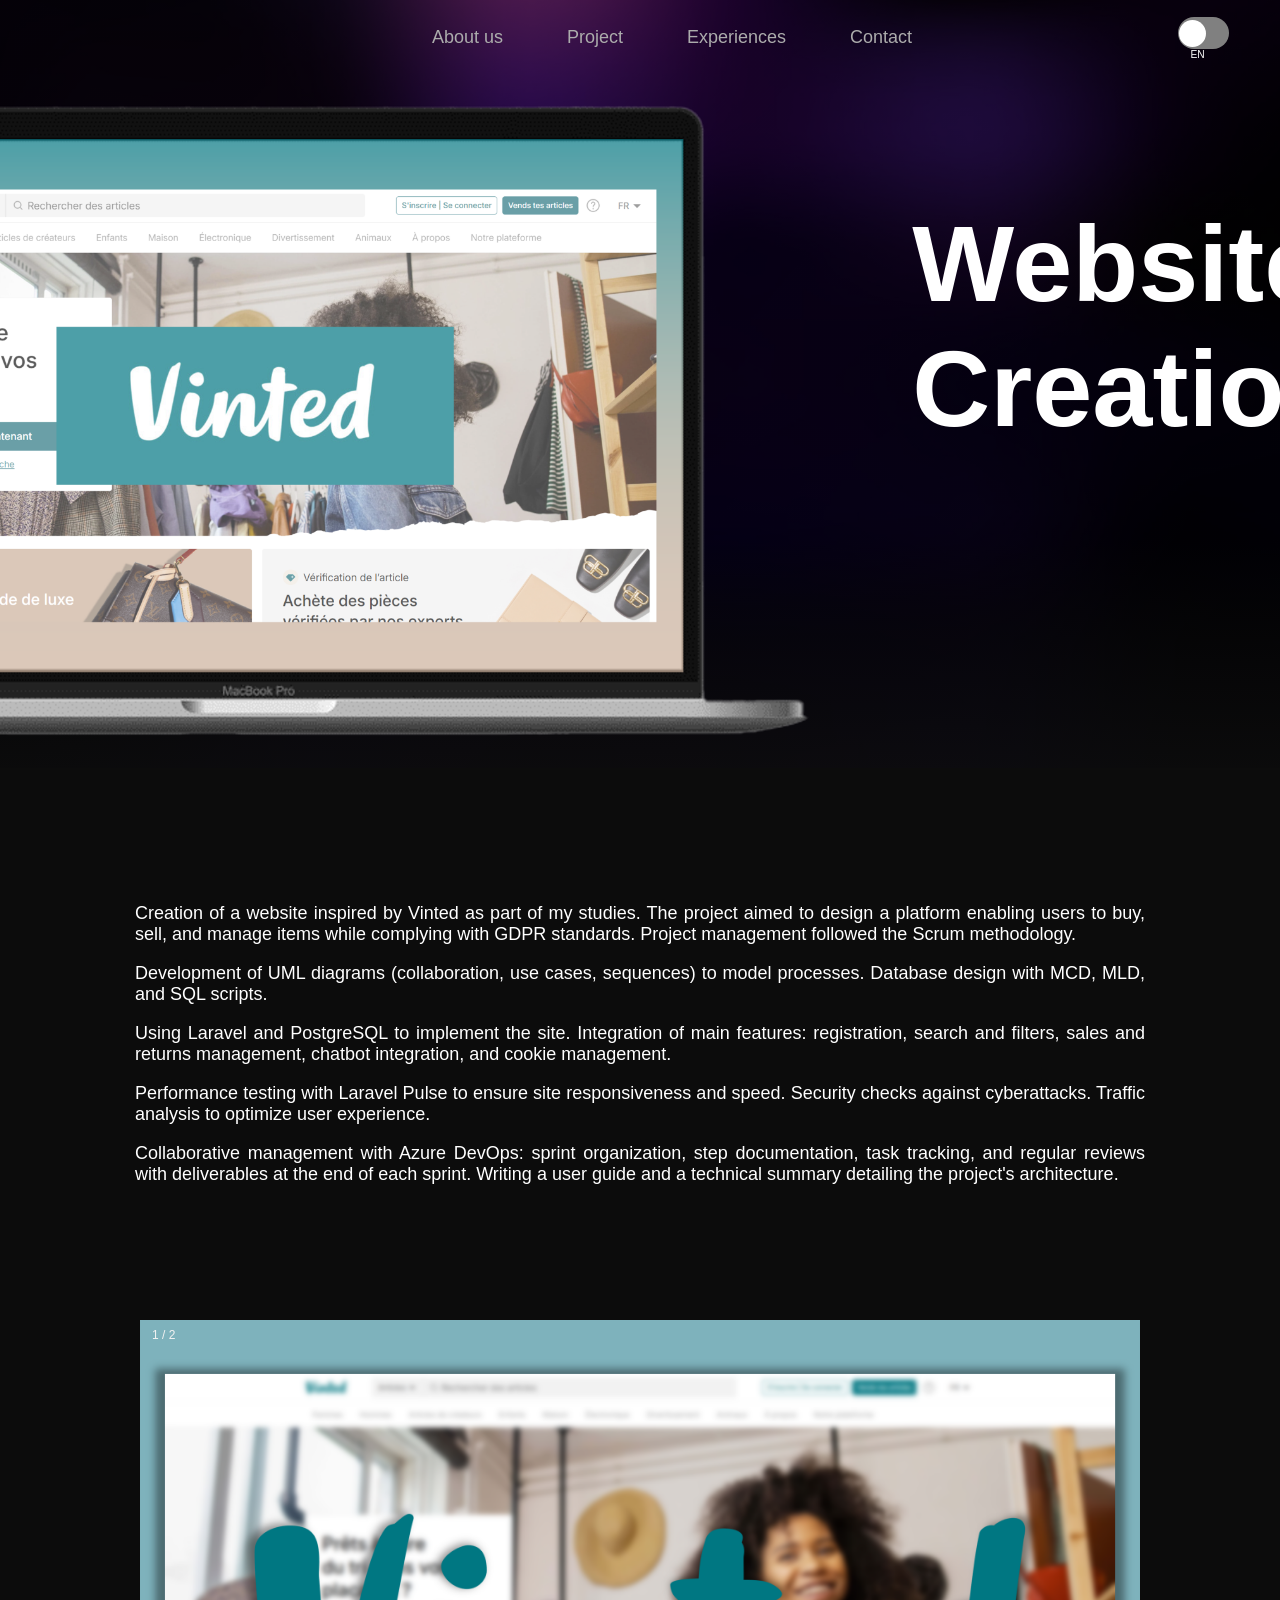
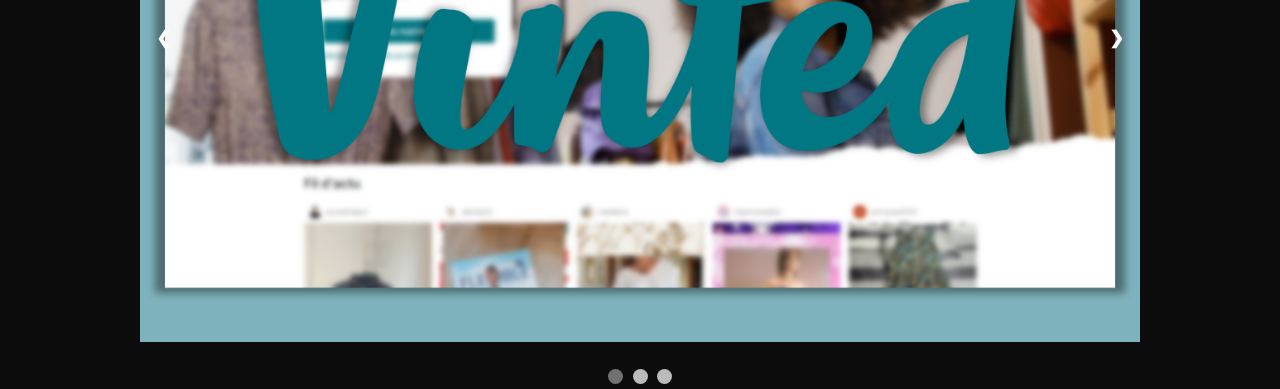
==== pageProjet/projet1/projet1.html @ 3a554bac "first commit" ====
<!DOCTYPE html>
<html lang="en">
<head>
    <meta charset="UTF-8">
    <meta name="viewport" content="width=device-width, initial-scale=1.0">
    <link rel="stylesheet" href="projet1.css">
    <link rel="icon" href="../../assets/logoPortfolio.png">
    <title>projet1Portfolio</title>
</head>
<body>
    <div id="page1">
        <nav id="menu">
            <ul>
                <li><a href="../../index.html#aProposID" id="AproposENid">À propos</a></li>
                <li><a href="../../index.html#projetID" id="ProjetENid">Projet</a></li>
                <li><a href="../../index.html#experienceID" id="CompetenceENid">Expériences</a></li>
                <li><a href="../../index.html#contactID" id="ContantENid">Contact</a></li>
            </ul>
            


            <div class="containerAnglaisFR">
                <input type="checkbox" id="inputAnglaisFr">
                <label for="inputAnglaisFr" class="bouttonAnglaisFr">
                    <span class="buttonTexte" id="texteFr">FR</span>
                    <span class="buttonTexte" id="texteEn">EN</span>
                </label>
            </div>
            
        </nav>
    
        <div id="titreProjet">
            <img src="../../assets/projet1/vintedPC.png" alt="imagePCphaser" id="imageIntroPCProjet">
            <h1 id="titreProjet1">Création d'un site web</h1>
        </div>
    </div>
    <div id="Texte">
        <p>Création d’un site web inspiré de Vinted dans le cadre de mes études. Le projet visait à concevoir une plateforme permettant aux utilisateurs d’acheter, vendre et gérer des articles tout en respectant les normes RGPD. La gestion du projet a suivi la méthode Scrum.</p>
        <p>Réalisation de diagrammes UML (collaboration, cas d’utilisation, séquences) pour modéliser les processus. Conception de la base de données avec MCD, MLD et script SQL.</p>
        <p>Utilisation de Laravel et PostgreSQL pour implémenter le site. Intégration des fonctionnalités principales : inscription, recherche et filtres, gestion des ventes et retours, ajout d’un chatbot, et gestion des cookies.</p>
        <p>Tests de performance avec Laravel Pulse pour garantir la réactivité et la rapidité du site. Vérifications de sécurité contre les cyberattaques. Analyse de fréquentation pour optimiser l’expérience utilisateur.</p>
        <p>Gestion collaborative avec Azure DevOps : organisation en sprints, documentation des étapes, suivi des tâches, et revues régulières avec livrables en fin de sprint. Rédaction d’un guide utilisateur et d’une synthèse technique détaillant l’architecture du projet.</p>
    </div>


    
    <!-- Slideshow container -->
    <div class="slideshow-container">

        <!-- Full-width images with number and caption text -->
        <div class="mySlides fade">
        <div class="numbertext">1 / 2</div>
        <img src="../../assets/projet1/vintedDev.png" style="width:100%">

        </div>
    
        <div class="mySlides fade">
        <div class="numbertext">2 / 2</div>
        <img src="../../assets/projet1/MCDVinted.png" style="width:100%">
        </div>
    
    
        <!-- Next and previous buttons -->
        <a class="prev" onclick="plusSlides(-1)">&#10094;</a>
        <a class="next" onclick="plusSlides(1)">&#10095;</a>
    </div>
    <br>
    
    <!-- The dots/circles -->
    <div style="text-align:center">
        <span class="dot" onclick="currentSlide(1)"></span>
        <span class="dot" onclick="currentSlide(2)"></span>
        <span class="dot" onclick="currentSlide(3)"></span>
    </div>


    <script src="projet1.js" defer></script>
    



</body>
</html>
---- pageProjet/projet1/projet1.css ----
html {
    scroll-behavior: smooth;
    overflow-x: hidden;
}


body{
   
    background-color: rgb(12, 12, 12);
    color: white;
    font-family: 'Segoe UI', Tahoma, Geneva, Verdana, sans-serif;
    font-size: 2vh;
    height: 200vh;
    margin: 0;
    padding: 0;
}



/*=============================PAGE ACCEUILLE============================*/
#menu{
    margin-top: 2vh;
    display: flex;
    align-items: center;
    justify-content: center;
    position: relative; 
    width: 100%;


}

nav ul{
    list-style-type: none;
    align-items: center;
    display: flex;
    padding: 0px;
    margin: 0px;
    font-size: 2vh;
    
}
nav ul li{
    display: inline-block;
    margin-top: 1vh;
    margin-left: 5vw;
}

nav ul li a{
    text-decoration: none;
    color: rgb(172, 172, 172);
    position: relative;
    
}

nav ul li a::after {
    content: '';
    position: absolute;
    left: 0;
    right: 0;
    bottom: -4px; 
    height: 2px; 
    background-color: #2272FF; 
    transform: scaleX(0); 
    transform-origin: bottom right;
    transition: transform 0.3s ease; 
}

nav ul li a:hover::after {
    transform: scaleX(1); 
    transform-origin: bottom left;

}

nav ul li a:hover {
    color: #ffffff;
    
}

#liAnglaisFR{
    display: flex;
    align-items: center;
    margin-left: auto;
}


.containerAnglaisFR {
    position: fixed;
    right: 4vw;
    display: flex;
    align-items: center;
}


.bouttonAnglaisFr {
    width: 4vw;
    height: 3.5vh;
    background-color: gray;
    font-size: 2.2vh;
    border-radius: 15vh;
    cursor: pointer;
    position: relative;
    transition: background-color 0.3s ease;
}


.bouttonAnglaisFr::before {
    content: '';
    position: absolute;
    top: 0.25vh;
    left: 0.1vw;
    width: 3vh;
    height: 3vh;
    background-color: #fff;
    border-radius: 50%;
    transition: transform 0.3s ease;
}

input:checked + .bouttonAnglaisFr {
    background-color: #2272FF;
}

input:checked + .bouttonAnglaisFr::before {
    transform: translateX(2.2vw);
}


#inputAnglaisFr {
    display: none;
}


.buttonTexte{
    font-size: 0.8vw;
    position: relative;

}

#texteEn{
    margin-left: 1vw;
    
}
#texteFr{
    margin-left: 0.5vw;
}


/*================IMAGE FOND===================*/

#page1 {
    background: linear-gradient(to bottom, rgba(0, 0, 0, 0.7) 70%, rgb(18, 18, 18)  120%), 
    url('../../assets/projet2/fondProjet1.jpg') no-repeat center center;
    background-size: cover;

    display: flex;
    flex-direction: column;
    align-items: center;
    justify-content: center;
    position: relative;
    
}





/*==============IMAGE=========================*/



#titreProjet{
    display: grid;   
    grid-template-columns: 1fr 1fr;
}

#imageIntroPCProjet{
    height: 80vh;
}


#titreProjet1{
    margin-left: 6vw;
    margin-top: 17vh;
    font-size: 12vh;
}


/*=============Texte===============*/

#Texte{
    margin: 15vh;
    text-align: justify;
}


/*=============CARROUSSELLE==============*/
* {box-sizing:border-box}

/* Slideshow container */
.slideshow-container {
  max-width: 1000px;
  position: relative;
  margin: auto;
}

/* Hide the images by default */
.mySlides {
  display: none;
}

/* Next & previous buttons */
.prev, .next {
  cursor: pointer;
  position: absolute;
  top: 50%;
  width: auto;
  margin-top: -22px;
  padding: 16px;
  color: white;
  font-weight: bold;
  font-size: 18px;
  transition: 0.6s ease;
  border-radius: 0 3px 3px 0;
  user-select: none;
}

/* Position the "next button" to the right */
.next {
  right: 0;
  border-radius: 3px 0 0 3px;
}

/* On hover, add a black background color with a little bit see-through */
.prev:hover, .next:hover {
  background-color: rgba(0,0,0,0.8);
}

/* Caption text */
.text {
  color: #f2f2f2;
  font-size: 15px;
  padding: 8px 12px;
  position: absolute;
  bottom: 8px;
  width: 100%;
  text-align: center;
}

/* Number text (1/3 etc) */
.numbertext {
  color: #f2f2f2;
  font-size: 12px;
  padding: 8px 12px;
  position: absolute;
  top: 0;
}

/* The dots/bullets/indicators */
.dot {
  cursor: pointer;
  height: 15px;
  width: 15px;
  margin: 0 2px;
  background-color: #bbb;
  border-radius: 50%;
  display: inline-block;
  transition: background-color 0.6s ease;
}

.active, .dot:hover {
  background-color: #717171;
}

/* Fading animation */
.fade {
  animation-name: fade;
  animation-duration: 1.5s;
}

@keyframes fade {
  from {opacity: .4}
  to {opacity: 1}
}
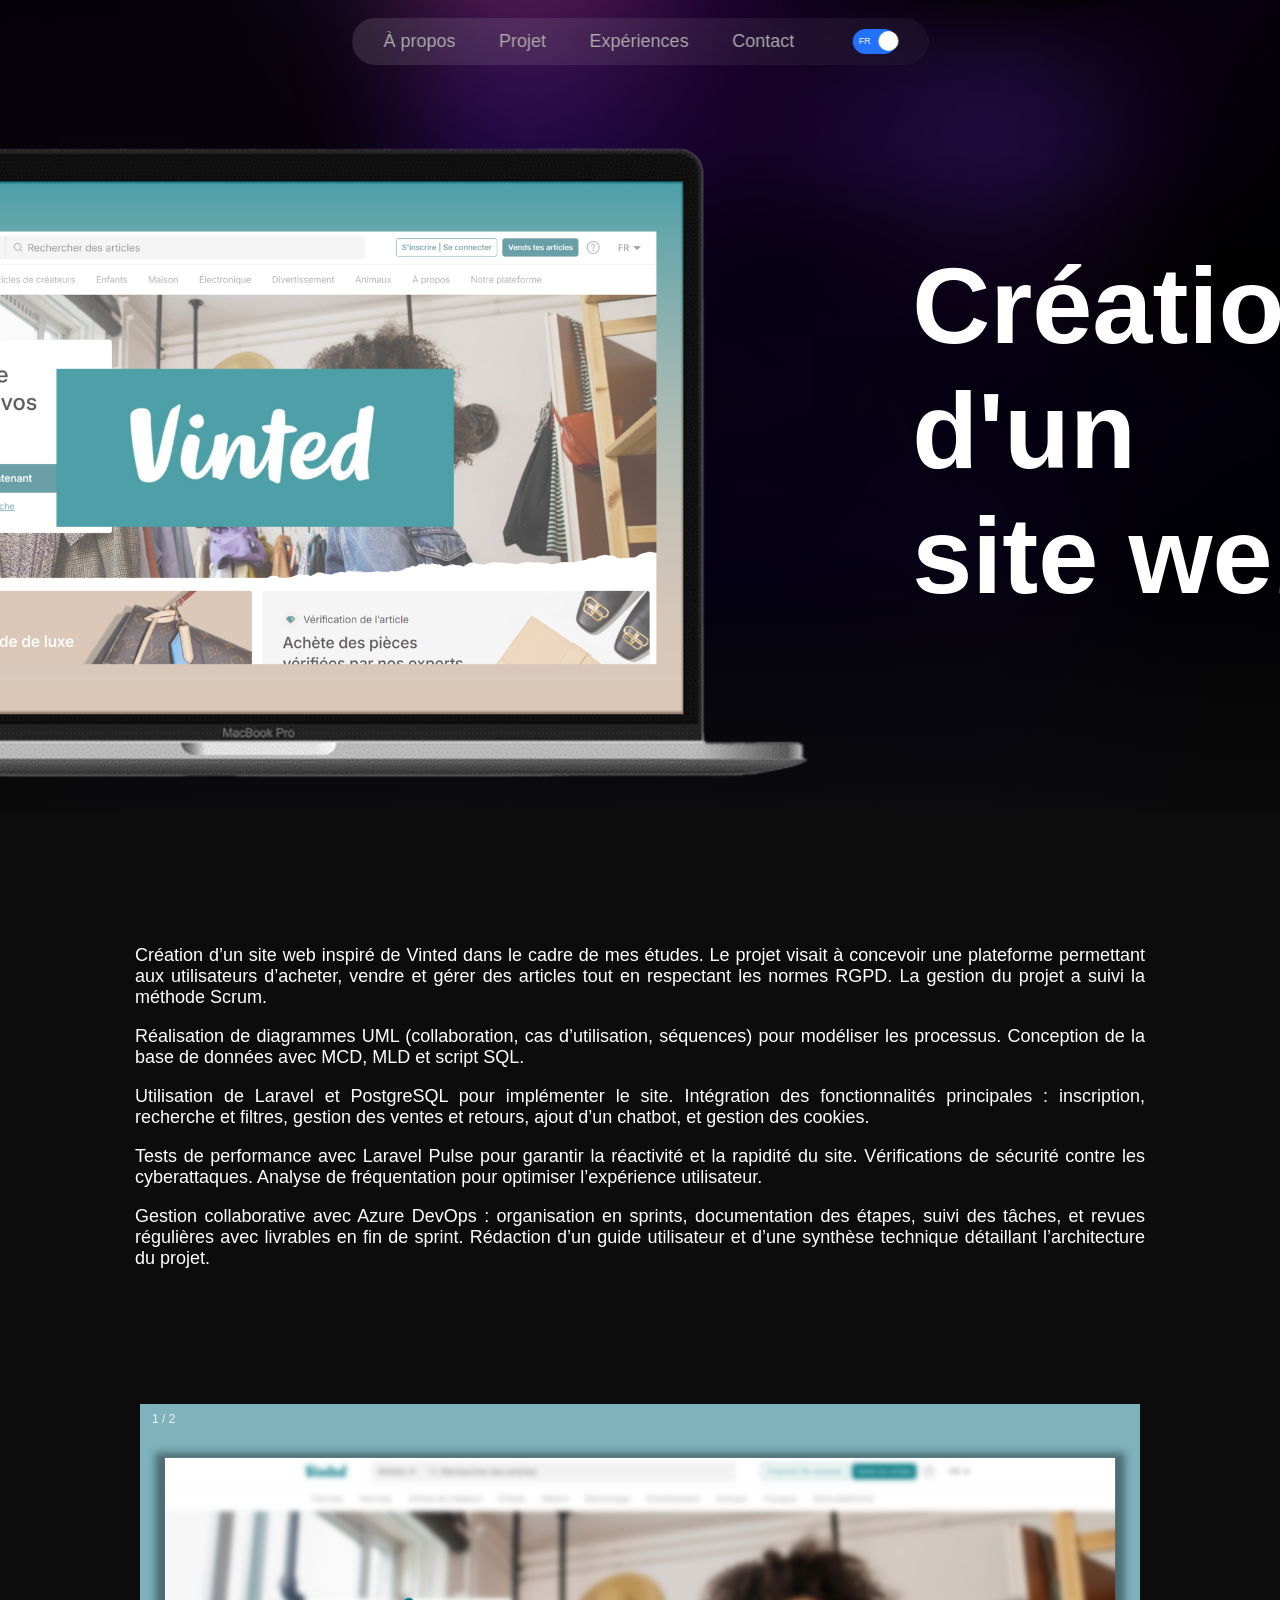
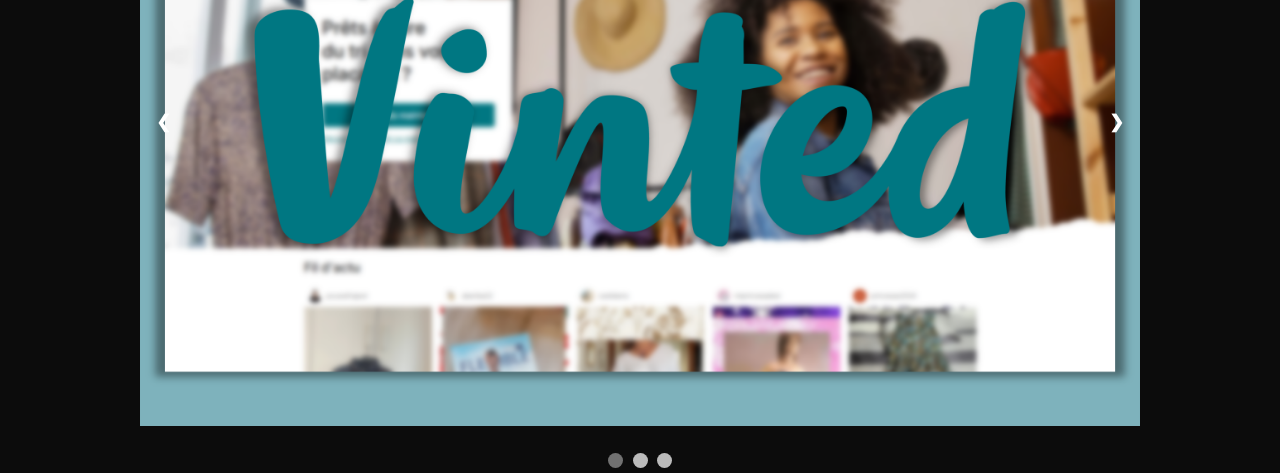
==== commit a7d2742d: "Modifs globales" ====
--- a/pageProjet/projet1/projet1.html
+++ b/pageProjet/projet1/projet1.html
@@ -1,5 +1,5 @@
 <!DOCTYPE html>
-<html lang="en">
+<html lang="fr">
 <head>
     <meta charset="UTF-8">
     <meta name="viewport" content="width=device-width, initial-scale=1.0">
@@ -20,7 +20,7 @@
 
 
             <div class="containerAnglaisFR">
-                <input type="checkbox" id="inputAnglaisFr">
+                <input type="checkbox" id="inputAnglaisFr" checked>
                 <label for="inputAnglaisFr" class="bouttonAnglaisFr">
                     <span class="buttonTexte" id="texteFr">FR</span>
                     <span class="buttonTexte" id="texteEn">EN</span>
@@ -80,4 +80,4 @@
 
 
 </body>
-</html>+</html>
--- a/pageProjet/projet1/projet1.css
+++ b/pageProjet/projet1/projet1.css
@@ -18,21 +18,54 @@
 
 
 /*=============================PAGE ACCEUILLE============================*/
-#menu{
-    margin-top: 2vh;
+#menu {
     display: flex;
     align-items: center;
     justify-content: center;
-    position: relative; 
-    width: 100%;
-
-
+    gap: 2.8vw;
+    position: fixed;
+    top: 2vh;
+    left: 50%;
+    transform: translateX(-50%);
+    width: fit-content;
+    max-width: calc(100vw - 6vw);
+    padding: 1.15vh 2.4vw;
+    border: 1px solid transparent;
+    border-radius: 999px;
+    background: linear-gradient(135deg, rgba(255, 255, 255, 0.12), rgba(255, 255, 255, 0.04));
+    backdrop-filter: blur(14px);
+    -webkit-backdrop-filter: blur(14px);
+    box-shadow: none;
+    z-index: 1000;
+    opacity: 0;
+    animation: apparitionMenu 0.7s ease-out 0.1s forwards;
+    transition: border-color 0.3s ease, box-shadow 0.3s ease, background-color 0.3s ease;
+}
+
+#menu.menuScrolled {
+    border-color: rgba(255, 255, 255, 0.16);
+    box-shadow: 0 10px 30px rgba(0, 0, 0, 0.28), inset 0 1px 0 rgba(255, 255, 255, 0.12);
+    background: linear-gradient(135deg, rgba(35, 35, 35, 0.78), rgba(55, 55, 55, 0.2));
+}
+
+@keyframes apparitionMenu {
+    from {
+        opacity: 0;
+        transform: translate(-50%, -3.5vh);
+    }
+    to {
+        opacity: 1;
+        transform: translate(-50%, 0);
+    }
 }
 
 nav ul{
     list-style-type: none;
     align-items: center;
     display: flex;
+    flex-wrap: wrap;
+    justify-content: center;
+    gap: 3.4vw;
     padding: 0px;
     margin: 0px;
     font-size: 2vh;
@@ -40,8 +73,7 @@
 }
 nav ul li{
     display: inline-block;
-    margin-top: 1vh;
-    margin-left: 5vw;
+    margin: 0;
 }
 
 nav ul li a{
@@ -83,18 +115,18 @@
 
 
 .containerAnglaisFR {
-    position: fixed;
-    right: 4vw;
-    display: flex;
-    align-items: center;
+    position: relative;
+    display: flex;
+    align-items: center;
+    margin-left: 1.8vw;
 }
 
 
 .bouttonAnglaisFr {
-    width: 4vw;
-    height: 3.5vh;
+    width: 3.4vw;
+    height: 2.7vh;
     background-color: gray;
-    font-size: 2.2vh;
+    font-size: 1.7vh;
     border-radius: 15vh;
     cursor: pointer;
     position: relative;
@@ -105,13 +137,14 @@
 .bouttonAnglaisFr::before {
     content: '';
     position: absolute;
-    top: 0.25vh;
-    left: 0.1vw;
-    width: 3vh;
-    height: 3vh;
+    top: 0.2vh;
+    left: 0.15vw;
+    width: 2.25vh;
+    height: 2.25vh;
     background-color: #fff;
     border-radius: 50%;
     transition: transform 0.3s ease;
+    z-index: 1002;
 }
 
 input:checked + .bouttonAnglaisFr {
@@ -119,7 +152,7 @@
 }
 
 input:checked + .bouttonAnglaisFr::before {
-    transform: translateX(2.2vw);
+    transform: translateX(1.85vw);
 }
 
 
@@ -129,17 +162,45 @@
 
 
 .buttonTexte{
-    font-size: 0.8vw;
-    position: relative;
-
+    font-size: 0.7vw;
+    position: absolute;
+    top: 50%;
+    transform: translateY(-50%);
+    color: #ffffff;
+    opacity: 0;
+    visibility: hidden;
+    transition: opacity 0.3s ease, visibility 0.3s ease;
+    z-index: 1001;
+    pointer-events: none;
+
+}
+
+#inputAnglaisFr + .bouttonAnglaisFr #texteFr{
+    opacity: 0;
+    visibility: hidden;
 }
 
 #texteEn{
-    margin-left: 1vw;
-    
-}
+    right: 0.45vw;
+}
+
+#inputAnglaisFr + .bouttonAnglaisFr #texteEn{
+    opacity: 1;
+    visibility: visible;
+}
+
+#inputAnglaisFr:checked + .bouttonAnglaisFr #texteEn{
+    opacity: 0;
+    visibility: hidden;
+}
+
+#inputAnglaisFr:checked + .bouttonAnglaisFr #texteFr{
+    opacity: 1;
+    visibility: visible;
+}
+
 #texteFr{
-    margin-left: 0.5vw;
+    left: 0.45vw;
 }
 
 
@@ -149,6 +210,8 @@
     background: linear-gradient(to bottom, rgba(0, 0, 0, 0.7) 70%, rgb(18, 18, 18)  120%), 
     url('../../assets/projet2/fondProjet1.jpg') no-repeat center center;
     background-size: cover;
+    box-sizing: border-box;
+    padding-top: 10vh;
 
     display: flex;
     flex-direction: column;
@@ -278,4 +341,4 @@
 @keyframes fade {
   from {opacity: .4}
   to {opacity: 1}
-}+}
